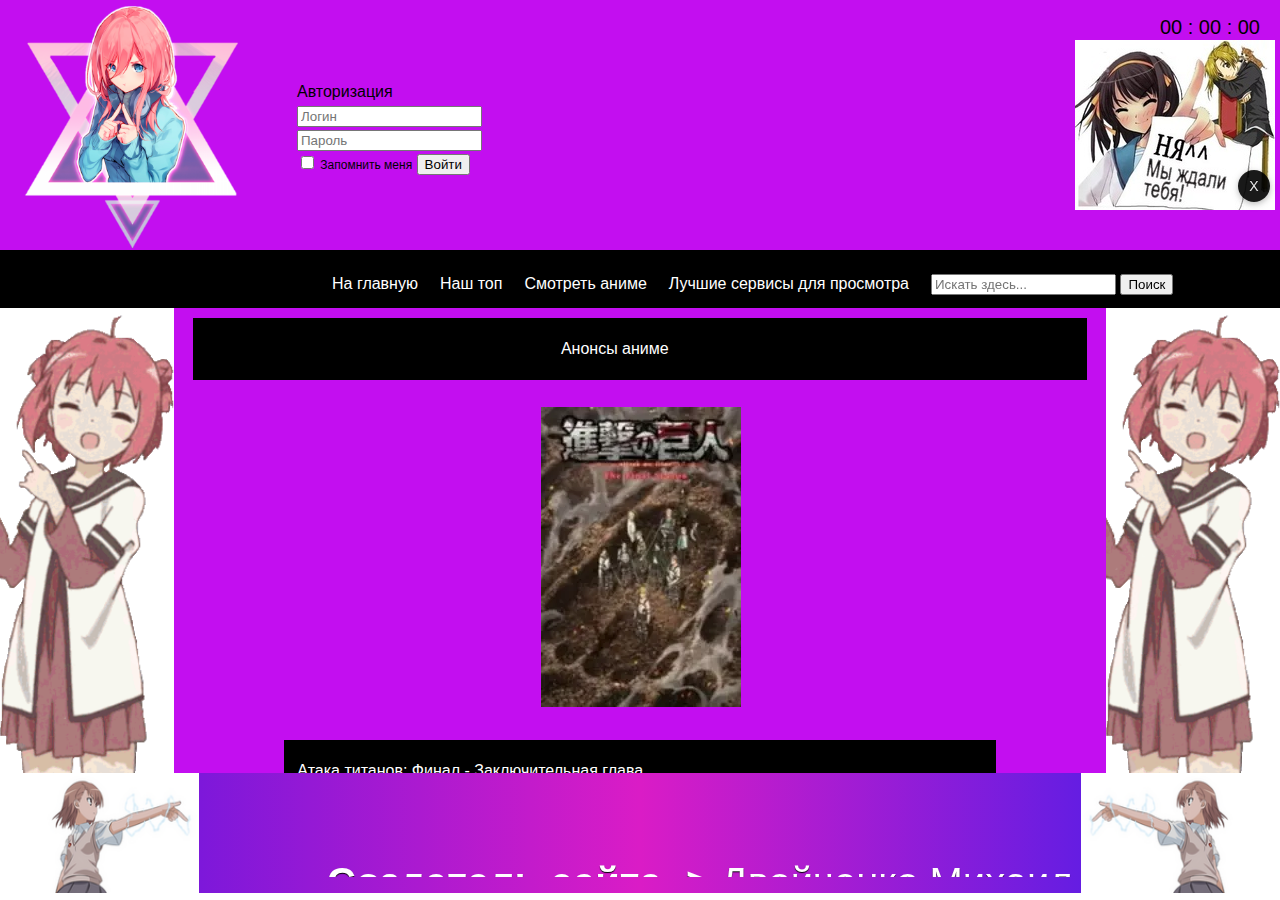
==== index.html @ 9b916d4d "Add files via upload" ====
<!DOCTYPE html>
<head>
    <meta charset="UTF-8">
    <meta http-equiv="X-UA-Compatible" content="IE=edge">
    <meta name="viewport" content="width=device-width, initial-scale=1.0">
    <link rel="icon" href="images/logo.png" type="images/.jpg">
    <link href="style.css" rel="stylesheet" type="text/css" />
    <script src="js/jquery-1.3.2.min.js" type="text/javascript"></script>
    <script src="overlay.js" type="text/javascript"></script>
    <script src="clock.js" type="text/javascript"></script>
    <title>AnimeHouse</title>
    </head>
<body>
      <div id="header">
        <table>
          <tr>
            <td><a href="index.html"><img style="float:left;" width="250px" height="250px" alt="Ну типо логотип" src="images/logo_v3.png"></a></td>
            <td>
              <form>
                <ul>
                  <li class="Av" >Авторизация</li>
                  <li><label for="user" class="icon-user"></label>
                  <input class="user" placeholder="Логин" id="user" /></li>
                  <li><label for="password" class="icon-lock"></label>
                  <input type="password" placeholder="Пароль" class="password" id="password" /></li>
                  <label for="remember"><input type="checkbox" id="remember" /><span class="remember" style="font-size: 12px;" > Запомнить меня</label>
                  <input type="submit" value="Войти" />
              </form></ul></td>
              
          </tr>
        </table>        
    </div>
    <div id="navigation">
        <table cellpadding="10px" style="padding-left: 25%;">
            <tr><td><a href="index.html">На главную</a></td><td><a href="nash_top.html">Наш топ</a></td><td><a href="smotret.html">Смотреть аниме</a></td><td><a href="service_anime.html">Лучшие сервисы для просмотра</a></td>
              <td><form action="" method="get">
              <input name="s" placeholder="Искать здесь..." type="search">
              <button type="submit">Поиск</button>
            </form></td></tr> 
        </table>
      </div> 
        <div class="position_block_2">
            
              <div class="left_side_bar">
                <table >
                  <tr><td></td></tr>
                </table>
              </div>
           
            
            <div class="body_content">
              
              <table class="Text_1_ckoro">
                <tr><td><p class="text_obz">Анонсы аниме</p>
                </td></tr>
              </table>
              <table class="Img_1">
                <tr><td><a href="smotret.html"><img width="200px" height="300px" src="images/ataka_titanov_ckoro.jpg"></a></td></tr>
              </table>
              <table class="Text_1">
                <tr><td><p class="text_obz">Атака титанов: Финал - Заключительная глава</p><p class="text_obz">Описание сюжета</p><p class="text_obz_1">В течение многих лет Ди Цюжэнь пытается найти следы внеземной жизни, веря в то, что где-то существуют разумные инопланетные существа, готовые поделиться своими секретами с человечеством. Его окружают единомышленники, которые поддерживают его идею и мечтают вместе найти инопланетян в космосе.
                  Им так и не удалось увидеть хотя бы крошечную частицу жизни во Вселенной, но они продолжают поиски. Ди Чьюжен не знает, что инопланетяне уже здесь, живут среди нас и разговаривают с ним каждый день. Члены клуба на самом деле являются инопланетянами, которые пытаются скрыть свою истинную сущность и изучить окружающий мир. Но их планы вот-вот будут сорваны, когда ди Чужен случайно узнает правду и попытается раскрыть ее своим товарищам. Сможет ли он убедить их в том, что члены его клуба на самом деле инопланетяне?</p>
                <p class="text_obz_1">Статус: анонс</p>
                <p class="text_obz_1">Год выхода: 2023</p>
                </td></tr>
              </table>
              <table class="Img_1">
                <tr><td><a href="smotret.html"><img width="200px" height="300px" src="images/klinok_ckoro.jpg"></a></td></tr>
             </table>
             <table class="Text_1">
                <tr><td><p class="text_obz">Клинок, рассекающий демонов: Деревня кузнецов</p><p class="text_obz">Описание сюжета</p><p class="text_obz_1">Тандзиро, Недзуко, Иноске и Зеницу смогли пережить невероятно сложную битву, в ходе которой главный герой лишился своего клинка, по сколько не смог совладать со своей силой и теперь ему нужен новый. Тандзиро и Недзуко держат дорогу в деревню ремесленников, для того что бы получить новый клинок. Так совпало, что в деревню так же прибыли ещё два "столпа", Муитиро Токито и Мицури Канродзи, которые тут находятся с той же целью что и Тандзиро. Деревня была хорошо скрыта и защищена в горах, но как оказалось демоны смогли добраться и сюда, причем не самые простые, а представители "Двенадцати лун", наших героев вновь ожидает невероятно сложная схватка.</p>
                <p class="text_obz_1">Статус: анонс</p>
                <p class="text_obz_1">Год выхода: на апрель 2023</p>
                </td></tr>
              </table>
              <table class="Img_1">
                <tr><td><a href="smotret.html"><img width="200px" height="300px" src="images/geroi_shita_ckoro.jpg"></a></td></tr>
              </table>
              <table class="Text_1">
                <tr><td><p class="text_obz">Восхождение героя щита</p><p class="text_obz">Описание сюжета</p><p class="text_obz_1">Главного героя — Наофуми Иватани призвали в параллельный мир в виде героя, но не его одного, призвано было четыре человека и каждому дано своё особенное оружие. Всего их было так же четыре: меч, лук, копье и щит. По началу всё шло хорошо и все любили Наофуми и других героев, но затем почему-то местные сочли что щит — бесполезен и начали строить ему всякие козни. Главному герою пришлось столкнуться с несправедливостью, жестокостью и предательствами, ведь его предала его первая спутница и по совместительству дочь короля. Но Герой Щита твёрдо решил не сворачивать со своего пути, ведь их призвали спасти этот мир, а он не привык бросать слабых в беде. Наофуми старался развиваться и достиг больших высот и смог всем доказать, что щит не менее слаб, а даже сильнее чем другие виды оружия и обрёл огромную популярность и вернул свою честь. В ходе своих приключений ему пришлось узнать, что те с кем он сражался оказались такими же людьми призванными из его мира, поэтому ему ещё предстоит заняться разгадкой этого мира.</p>
                <p class="text_obz_1">Статус: анонс</p>
                <p class="text_obz_1">Год выхода: 2023</p>
                </td></tr>
              </table>
              <table class="Img_1">
                <tr><td><a href="smotret.html"><img width="200px" height="300px" src="images/mag_bitva_2_ckoro.jpg"></a></td></tr>
             </table>
             <table class="Text_1">
                <tr><td><p class="text_obz">Магическая битва 2</p><p class="text_obz">Описание сюжета</p><p class="text_obz_1">Сюжет вращается вокруг парня по имени Итадори, который жил обычной школьной жизнью, но случилось так, что он проглотил проклятый палец древнего могущественного колдуна и теперь ему приходится уживаться с ним в одном теле, но взамен Итадори может использовать часть его силы. В конце первого сезона Итадори вместе с Нобарой смогли одолеть проклятий особого ранга Кечизу и Эсо, которые были родственниками. Чозо, старший из них, узнал о случившемся и жаждет мести. После Итадори вместе с Нобарой нашли Мегуми, который был знатно потрёпан в сражении. Когда Мегуми попытался отдать Итадори ещё один проклятый палец, то Сукуна сразу съел его. После их доблестной победы, слухи о трех первокурсниках которые одолели проклятия особого уровня быстро распотранились, а от чего были рекомендованы к повышению до первого ранга.</p>
                <p class="text_obz_1">Статус: анонс</p>
                <p class="text_obz_1">Год выхода: на июль 2023</p>
                </td></tr>
              </table>
              <table class="Img_1">
                <tr><td><a href="smotret.html"><img width="200px" height="300px" src="images/reink_bez_v_d_mire_2_ckoro.jpg"></a></td></tr>
              </table>
              <table class="Text_1">
                <tr><td><p class="text_obz">Реинкарнация безработного: История о приключениях в другом мире 2</p><p class="text_obz">Описание сюжета</p><p class="text_obz_1">Продолжение приключений Рудеуса в новом мире. Рудеус — родился в новом мире, после того как был сбит грузовиком на смерть в своем мире, где он был отаку-неудачником, которого ненавидели даже его собственные родители. Ему повезло, ведь он начал новую жизнь с нуля, будучи новорожденным ребёнком, но при этом сумел сохранить все воспоминания из прошлой жизни, а поэтому решил ни в коем случае не допустить печального исхода и в этот раз сделать всё правильно.</p>
                <p class="text_obz_1">Статус: анонс</p>
                <p class="text_obz_1">Год выхода: 2023</p>
                </td></tr>
              </table>
              <table class="Img_1">
                <tr><td><a href="smotret.html"><img width="200px" height="300px" src="images/doktor_stoun_3_ckoro.jpg"></a></td></tr>
             </table>
             <table class="Text_1">
                <tr><td><p class="text_obz">Доктор Стоун: Новый мир</p><p class="text_obz">Описание сюжета</p><p class="text_obz_1">Ужасная катастрофа изменила жизнь на Земле. В одночасье все жители планеты превратились в каменные статуи. Прошло больше тысячи лет прежде чем ученик старшей школы Сэнку Исигами вновь превратился в человека. Пытаясь найти ответы на множество вопросов герой начинает искать таких же, как он, что чудом пробудились. Благодаря высокому IQ Сэнку создает огромную лабораторию где вместе с единомышленниками пытается создать чудо-эликсир способный освободить человечество от каменных работ. Мало того что задача не из простых, так еще палки в колеса вставляет старый знакомый. Бывший школьный хулиган Цукаса Сисио очень доволен тем что почти все люди окаменели и на Земле нет ни одного взрослого чтобы стал отчитывать его за плохое поведение. Он быстро обзаводится единомышленниками которые так же не хотят возвращать всех людей к жизни.</p>
                <p class="text_obz_1">Статус: анонс</p>
                <p class="text_obz_1">Год выхода: на апрель 2023</p>
                </td></tr>
              </table>
              
              
             
     
            </div>
              
            
            
            <div class="right_side_bar">
              <table >
                <tr><td></td></tr>
              </table>  
                </div>
            </div>
            
            </div>
    </div>

  <div class="footer">
    <div class="f_1">
      <img width="100%" height="120px" src="images/f_1_2.png" alt="Лучший web-разработчик">
    </div>
    
    <dic class="raz">
      <marquee  direction="up" scrollamount="6" style="color: #ffffff; font-size: 40px; font-weight: bolder; line-height: 260%; text-shadow: #000000 0px 1px 1px; ">Создатель сайта -> <a target="_blank" href="https://vk.com/vkzalipator">Двойченко Михаил</a></marquee>
    </dic>
    
    <div class="f_2">
      <img width="100%" height="120px" src="images/f_2_1.png" alt="Лучший web-разработчик">
    </div>
  </div>
 
<!-- оверлэй -->
<div id="overlay">
	<div class="popup">
    <img width="200px" height="170px" src="images/ky.jpg">
    <button class="close" title="Закрыть" onclick="document.getElementById('overlay').style.display='none';"></button>
	</div>
</div>
<!-- часы -->
<div class="clock">
  <ul>
    <li id="hours">00</li>
    <li id="separator">:</li>
    <li id="minutes">00</li>
    <li id="separator">:</li>
    <li id="seconds">00</li>
  </ul>
</div>



</body>
</html>
---- style.css ----
a:link, a:visited { color: #FFFFFF; text-decoration: none; font-weight: normal; } 
a:active, a:hover { color: #99FF00; text-decoration: underline; }
#loginform, ul, li {
	list-style-type: none;
}
#header {
	width: 100%;
	height: 250px;
	margin: auto;
	background-color: #c30ef0;
	position: sticky;
}

body {
	margin: 0;
	padding: 0;
	line-height: 1.5em;
	font-family: Arial, Helvetica, sans-serif;
	font-size: 16px;
	background-image: url(images/);
	background-size: cover;
	background-repeat: no-repeat;
	background-position: center;
}
.position_block_2 {
	margin: 0px;
	padding: auto;
	width: 100%;
	height: 465px;
	display: flex;
	flex-direction: row;
	
}
.left_side_bar {
	text-align: center;
	padding: 15px;
	background-image: url(images/g_1.gif);
	width: 12%;
	height: 465px;
	background-size: cover;
	background-position: center;
}

.body_content {
	background-color: #c30ef0;
	width: 76%;
	height: auto;
	padding: 10px;
	display: flex;
  	flex-flow: row wrap;
	  overflow-x: hidden;
	  overflow-y: scroll;
}
.Img_1_ckoro {
	width: 40%;
	height: 55px;
	margin: 0px;
	padding: 0%;
	background-color: black;
	margin-bottom: 10px;
}
.otst_img_text_ckoro {
	width: 7%;
	height: 55px;
	margin-bottom: 10px;
	background-color: #000000;
}
.Text_1_ckoro {
	margin: auto;
	padding-left: 40%;
	width: 98%;
	height: auto;
	background-color: #000000;
	display: flex;
   	flex-direction: column;
	margin-bottom: 10px;
}
.Img_1 {
	width: 215px;
	max-width: 320px;
	min-width: 120px;
	max-height: 540px;
	min-height: 340px;
	margin-left: auto;
	padding-left: 5px;
	margin-right: auto;
	margin-bottom: 10px;
}

.Text_1 {
	margin-right: auto;
	margin-left: auto;
	padding-left: 10px;
	width: 78%;
	max-height: 1040px;
	min-height: 240px;
	background-color: #000000;
	display: flex;
   	flex-direction: column;
	margin-bottom: 10px;
}
.text_obz {
	color: rgb(255, 255, 255);
}
.text_obz_1 {
	color: rgb(255, 255, 255);
	font-size: 14px;
}
.right_side_bar {
	text-align: center;
	background-image: url(images/g_1.gif);
	width: 12%;
	height: 465px;
	padding: 15px;
	background-size: cover;
	background-position: center;
}
#navigation {
	width: 100%;
	height: auto;
	margin: 0px;
	padding-top: 10px;
	position: sticky;
	background-color: black;
}
.Av {
	color: black;
	font-size: medium;
}
.footer {
	
	width: 100%;
	height: 120px;
	margin-bottom: 0px;
	display: flex;
	flex-direction: row;
	background-color: #c30ef0;
}
.f_1 {
	width: 20%;
	height: 120px;
	background-color: #ffffff;
}
.f_2 {
	width: 20%;
	height: 120px;
	background-color: #ffffff;
}
.raz {
	width: 76%;
	height: 120px;
	padding-left: 10%;
	background: linear-gradient(90deg, rgba(125,24,218,1) 0%, rgba(218,28,198,1) 50%, rgba(101,29,226,1) 100%);
	animation: gradient 10s infinite linear; 
	background-size: auto; 
}
/* оверлей */
#overlay {
    position: fixed;
    top: 40px;
    right: 0px;
    display: none;
    width: 205px;
    height: 170px;
    -webkit-animation: fade .6s;
    -moz-animation: fade .6s;
    animation: fade .6s;
    
}

.close {
    top: 130px;
    right: 10px;
    width: 32px;
    height: 32px;
    position: absolute;
    border: none;
    -webkit-border-radius: 50%;
    -moz-border-radius: 50%;
    -ms-border-radius: 50%;
    -o-border-radius: 50%;
    border-radius: 50%;
    background-color: rgba(0, 0, 0, 0.9);
    -webkit-box-shadow: 0 2px 5px 0 rgba(0, 0, 0, 0.16), 0 2px 10px 0 rgba(0, 0, 0, 0.12);
    -moz-box-shadow: 0 2px 5px 0 rgba(0, 0, 0, 0.16), 0 2px 10px 0 rgba(0, 0, 0, 0.12);
    box-shadow: 0 2px 5px 0 rgba(0, 0, 0, 0.16), 0 2px 10px 0 rgba(0, 0, 0, 0.12);
    cursor: pointer;
    outline: none;
}
.close:before {
    color: rgba(255, 255, 255, 0.9);
    content: "X";
    font-family:  Arial, Helvetica, sans-serif;
    font-size: 14px;
    font-weight: normal;
    text-decoration: none;
    text-shadow: 0 -1px rgba(0, 0, 0, 0.9);
    -webkit-transition: all 0.5s;
    -moz-transition: all 0.5s;
    transition: all 0.5s;
}

.close:hover {
    background-color: rgba(252, 20, 0, 0.8);
}
/* часы */
.clock {
	position: absolute;
	top: 15px;
    right: 20px;
	font-size: 20px;
	font-family: Verdana, Arial, Sans-serif;
	color: rgb(0, 0, 0);
  }
  .clock ul {
	margin: 0px;
	list-style: none;
  }
  .clock ul li {
	display: inline;
  }
  .clock ul li#separator {
	-moz-animation: myfade 1s ease infinite;
	-webkit-animation: myfade 1s ease infinite;
  }
  

  @-webkit-keyframes myfade {
	0% {
	  opacity: 1.0;
	}
	50% {
	  opacity: 0;
	}
	100% {
	  opacity: 1.0;
	}   
  }
  
  @-moz-keyframes myfade {
	0% {
	  opacity: 1.0;
	}
	50% {
	  opacity: 0;
	}
	100% {
	  opacity: 1.0;
	};
  }
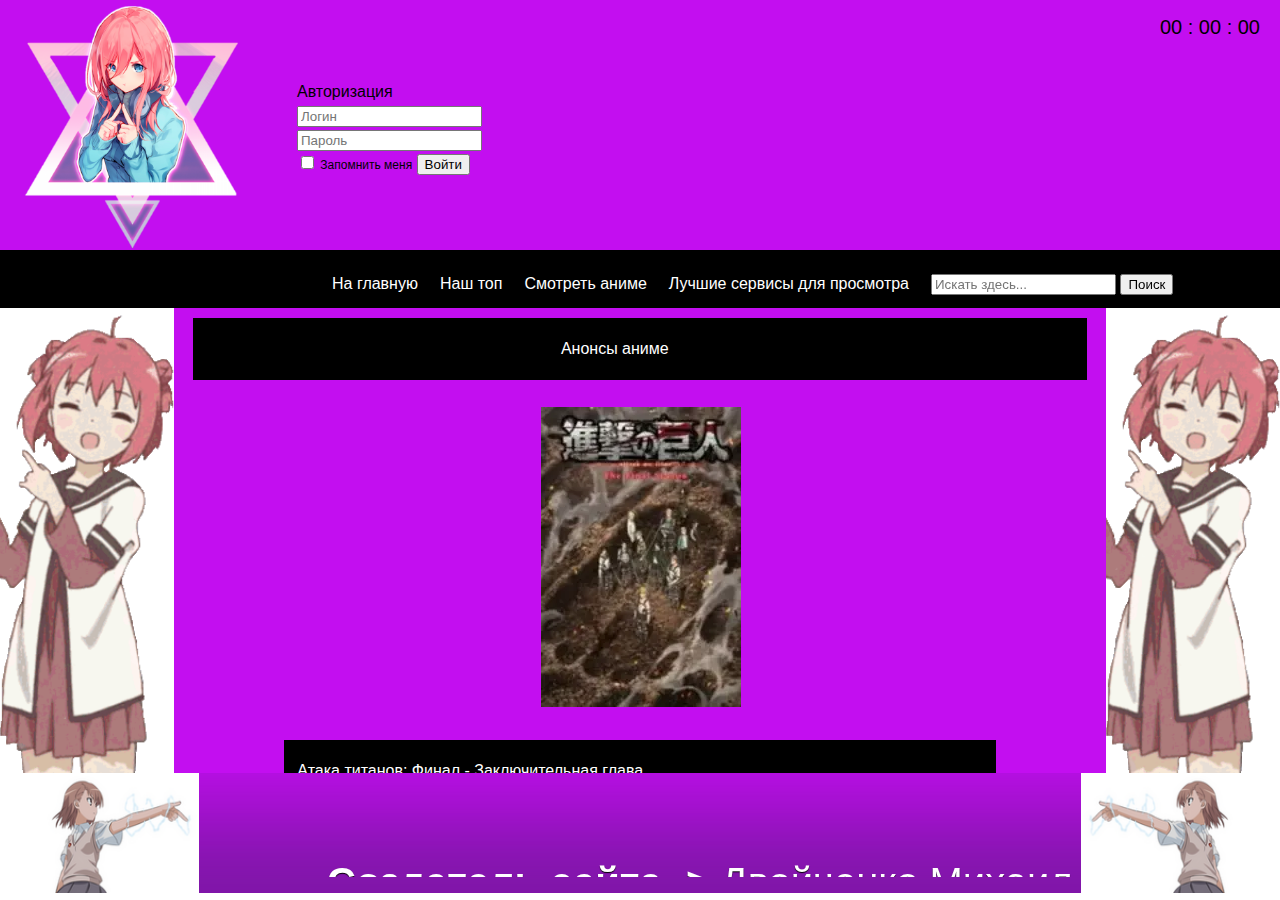
==== commit 533b9b7a: "Add files via upload" ====
--- a/index.html
+++ b/index.html
@@ -3,7 +3,7 @@
     <meta charset="UTF-8">
     <meta http-equiv="X-UA-Compatible" content="IE=edge">
     <meta name="viewport" content="width=device-width, initial-scale=1.0">
-    <link rel="icon" href="images/logo.png" type="images/.jpg">
+    <link rel="icon" href="dop_block/logo.png" type="images/.jpg">
     <link href="style.css" rel="stylesheet" type="text/css" />
     <script src="js/jquery-1.3.2.min.js" type="text/javascript"></script>
     <script src="overlay.js" type="text/javascript"></script>
@@ -14,7 +14,7 @@
       <div id="header">
         <table>
           <tr>
-            <td><a href="index.html"><img style="float:left;" width="250px" height="250px" alt="Ну типо логотип" src="images/logo_v3.png"></a></td>
+            <td><a href="index.html"><img style="float:left;" width="250px" height="250px" alt="Ну типо логотип" src="dop_block/logo_v3.png"></a></td>
             <td>
               <form>
                 <ul>
@@ -127,24 +127,24 @@
             </div>
     </div>
 
-  <div class="footer">
-    <div class="f_1">
-      <img width="100%" height="120px" src="images/f_1_2.png" alt="Лучший web-разработчик">
+    <div class="footer">
+      <div class="f_1">
+        <img width="100%" height="120px" src="dop_block/f_1_2.png" alt="Лучший web-разработчик">
+      </div>
+      
+      <dic class="raz">
+        <marquee  direction="up" scrollamount="6" style="color: #ffffff; font-size: 40px; font-weight: bolder; line-height: 260%; text-shadow: #000000 0px 1px 1px; ">Создатель сайта -> <a target="_blank" href="https://vk.com/vkzalipator">Двойченко Михаил</a></marquee>
+      </dic>
+      
+      <div class="f_2">
+        <img width="100%" height="120px" src="dop_block/f_2_1.png" alt="Лучший web-разработчик">
+      </div>
     </div>
-    
-    <dic class="raz">
-      <marquee  direction="up" scrollamount="6" style="color: #ffffff; font-size: 40px; font-weight: bolder; line-height: 260%; text-shadow: #000000 0px 1px 1px; ">Создатель сайта -> <a target="_blank" href="https://vk.com/vkzalipator">Двойченко Михаил</a></marquee>
-    </dic>
-    
-    <div class="f_2">
-      <img width="100%" height="120px" src="images/f_2_1.png" alt="Лучший web-разработчик">
-    </div>
-  </div>
  
 <!-- оверлэй -->
 <div id="overlay">
 	<div class="popup">
-    <img width="200px" height="170px" src="images/ky.jpg">
+    <img width="200px" height="170px" src="dop_block/ky.jpg">
     <button class="close" title="Закрыть" onclick="document.getElementById('overlay').style.display='none';"></button>
 	</div>
 </div>
@@ -161,5 +161,6 @@
 
 
 
+
 </body>
 </html>
--- a/style.css
+++ b/style.css
@@ -34,7 +34,7 @@
 .left_side_bar {
 	text-align: center;
 	padding: 15px;
-	background-image: url(images/g_1.gif);
+	background-image: url(dop_block/g_1.gif);
 	width: 12%;
 	height: 465px;
 	background-size: cover;
@@ -92,7 +92,7 @@
 	margin-left: auto;
 	padding-left: 10px;
 	width: 78%;
-	max-height: 1040px;
+	max-height: 1240px;
 	min-height: 240px;
 	background-color: #000000;
 	display: flex;
@@ -108,7 +108,7 @@
 }
 .right_side_bar {
 	text-align: center;
-	background-image: url(images/g_1.gif);
+	background-image: url(dop_block/g_1.gif);
 	width: 12%;
 	height: 465px;
 	padding: 15px;
@@ -150,9 +150,15 @@
 	width: 76%;
 	height: 120px;
 	padding-left: 10%;
-	background: linear-gradient(90deg, rgba(125,24,218,1) 0%, rgba(218,28,198,1) 50%, rgba(101,29,226,1) 100%);
-	animation: gradient 10s infinite linear; 
-	background-size: auto; 
+	background: #c30ef0;
+	box-shadow: 0 -200px 100px -120px rgb(125, 23, 165) inset;
+	animation: background 3s infinite alternate;
+}
+@keyframes background {
+	50% {
+	  background: rgb(152, 40, 204);
+	  box-shadow: 0 -200px 100px -100px rgb(23, 38, 170) inset;
+	}
 }
 /* оверлей */
 #overlay {
@@ -162,9 +168,9 @@
     display: none;
     width: 205px;
     height: 170px;
-    -webkit-animation: fade .6s;
-    -moz-animation: fade .6s;
-    animation: fade .6s;
+    -webkit-animation: fade .3s;
+    -moz-animation: fade .3s;
+    animation: fade .3s;
     
 }
 
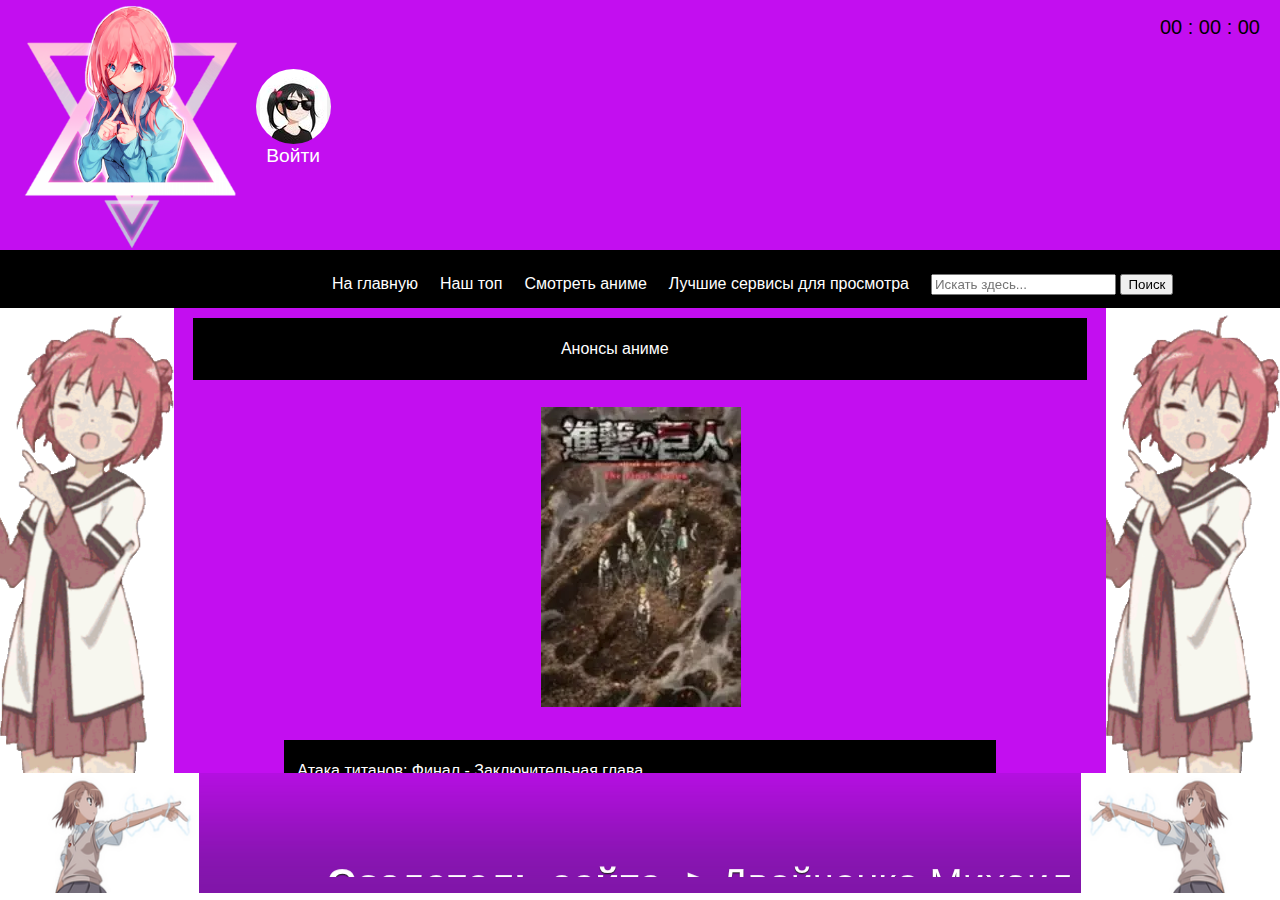
==== commit 9380650e: "Add files via upload" ====
--- a/index.html
+++ b/index.html
@@ -7,6 +7,7 @@
     <link href="style.css" rel="stylesheet" type="text/css" />
     <script src="js/jquery-1.3.2.min.js" type="text/javascript"></script>
     <script src="overlay.js" type="text/javascript"></script>
+    <script src="login_avtorization.js" type="text/javascript"></script>
     <script src="clock.js" type="text/javascript"></script>
     <title>AnimeHouse</title>
     </head>
@@ -14,19 +15,11 @@
       <div id="header">
         <table>
           <tr>
-            <td><a href="index.html"><img style="float:left;" width="250px" height="250px" alt="Ну типо логотип" src="dop_block/logo_v3.png"></a></td>
-            <td>
-              <form>
-                <ul>
-                  <li class="Av" >Авторизация</li>
-                  <li><label for="user" class="icon-user"></label>
-                  <input class="user" placeholder="Логин" id="user" /></li>
-                  <li><label for="password" class="icon-lock"></label>
-                  <input type="password" placeholder="Пароль" class="password" id="password" /></li>
-                  <label for="remember"><input type="checkbox" id="remember" /><span class="remember" style="font-size: 12px;" > Запомнить меня</label>
-                  <input type="submit" value="Войти" />
-              </form></ul></td>
-              
+            <td><a href="index.html"><img style="float:left;" class="logotip" alt="Ну типо логотип" src="dop_block/logo_v3.png"></a></td>
+            <td>  
+                <button class="avtorization" onclick="myFunction()"></button>
+                <p class="avtorization_text">Войти</p>
+            </td>
           </tr>
         </table>        
     </div>
@@ -159,7 +152,21 @@
   </ul>
 </div>
 
+<!-- авторизация -->
+<div class="form-popup" id="myForm">
+  <form action="#" class="form-container">
+    <h1 style="text-align: center;">Авторизация</h1>
 
+    <label for="name"><b>Логин</b></label>
+    <input type="text" placeholder="Почта или номер телефона" name="l" required>
+  
+  <label for="email"><b>Пароль</b></label>
+    <input type="text" placeholder="Ваш Пароль" name="p" required>
+
+    <button type="submit" class="btn">войти</button>
+    <button type="button" class="btn cancel" onclick="closeForm()">Закрыть</button>
+  </form>
+</div>
 
 
 </body>
--- a/style.css
+++ b/style.css
@@ -22,6 +22,93 @@
 	background-repeat: no-repeat;
 	background-position: center;
 }
+
+
+
+
+
+/**/
+.logotip {
+	max-width: 250px;
+	max-height: 250px;
+	min-width: 50px;
+	min-height: 50px;
+}
+.avtorization {
+	border-radius: 100%;
+	width: 75px;
+	height: 75px;
+	background-image: url(dop_block/login.jpg);
+	background-repeat: no-repeat;
+	background-position: center;
+	background-size: auto;
+	border: none;
+	float: right;
+	text-align: center;
+}
+.avtorization_text {
+	background-color: #c30ef0;
+	text-align: center;
+	font-size: larger;
+	font-family: 'Trebuchet MS', 'Lucida Sans Unicode', 'Lucida Grande', 'Lucida Sans', Arial, sans-serif;
+	color: white;
+}
+  
+  .form-popup {
+	display: none;
+	position: fixed;
+	bottom: 0;
+	right: 15px;
+	border: 1px solid #000000;
+	z-index: 9;
+	
+  }
+  
+  .form-container {
+	max-width: 210px;
+	padding: 10px;
+	background-color: white;
+	
+  }
+  
+  .form-container input[type=text], .form-container input[type=password] {
+	width: 86%;
+	padding: 15px;
+	margin: 5px 0 22px 0;
+	border: none;
+	background: #f1f1f1;
+  }
+  
+  .form-container input[type=text]:focus, .form-container input[type=password]:focus {
+	background-color: #ddd;
+	outline: none;
+  }
+  
+  .form-container .btn {
+	background-color: #1976D2;
+	color: white;
+	padding: 16px 20px;
+	border: none;
+	cursor: pointer;
+	width: 100%;
+	margin-bottom:10px;
+	opacity: 0.8;
+	font-size: 15px;
+	font-weight: bold;
+  }
+  
+  .form-container .cancel {
+	background-color: #448AFF;
+  }
+  
+  .form-container .btn:hover, .open-button:hover {
+	opacity: 1;
+  }
+
+/**/
+
+
+
 .position_block_2 {
 	margin: 0px;
 	padding: auto;
@@ -162,7 +249,7 @@
 }
 /* оверлей */
 #overlay {
-    position: fixed;
+    position: absolute;
     top: 40px;
     right: 0px;
     display: none;
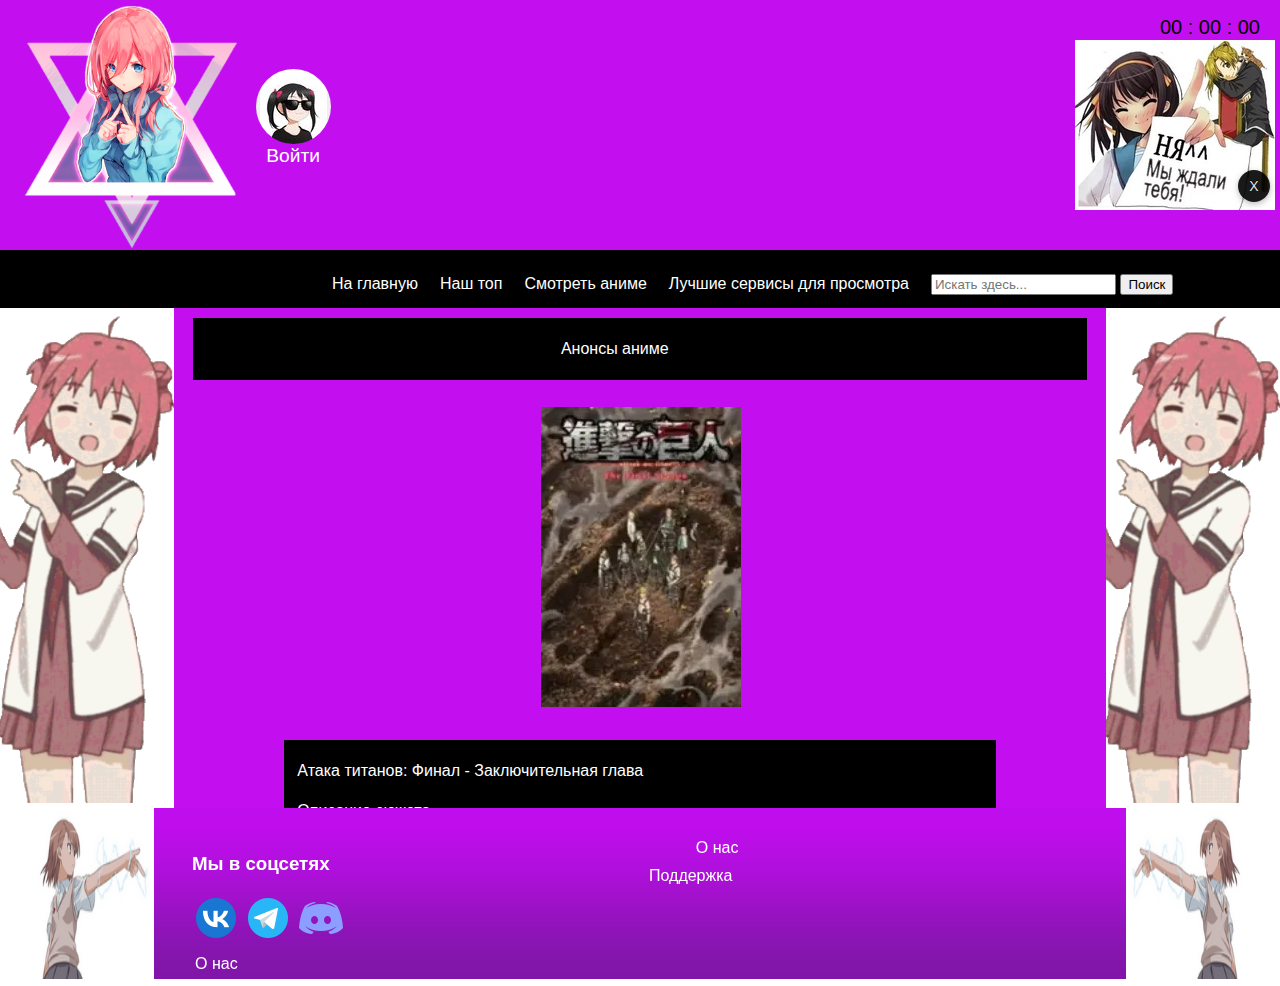
==== commit 6ef595a3: "Add files via upload" ====
--- a/index.html
+++ b/index.html
@@ -8,6 +8,7 @@
     <script src="js/jquery-1.3.2.min.js" type="text/javascript"></script>
     <script src="overlay.js" type="text/javascript"></script>
     <script src="login_avtorization.js" type="text/javascript"></script>
+    <script src="help_k.js" type="text/javascript"></script>
     <script src="clock.js" type="text/javascript"></script>
     <title>AnimeHouse</title>
     </head>
@@ -121,16 +122,34 @@
     </div>
 
     <div class="footer">
-      <div class="f_1">
-        <img width="100%" height="120px" src="dop_block/f_1_2.png" alt="Лучший web-разработчик">
+      <div class="foto_footer_l">
+        <img src="dop_block/f_1_2.png" width="80%" height="100%">
       </div>
-      
-      <dic class="raz">
-        <marquee  direction="up" scrollamount="6" style="color: #ffffff; font-size: 40px; font-weight: bolder; line-height: 260%; text-shadow: #000000 0px 1px 1px; ">Создатель сайта -> <a target="_blank" href="https://vk.com/vkzalipator">Двойченко Михаил</a></marquee>
-      </dic>
-      
-      <div class="f_2">
-        <img width="100%" height="120px" src="dop_block/f_2_1.png" alt="Лучший web-разработчик">
+      <div class="text_footer">
+        <div class="contak">
+          <h3 style="color: white;">Мы в соцсетях</h3>
+          <a href="vk.com/vkzalipator"><img src="dop_block/vk_icon.png"></a>
+          <a href="t.me/zmih_zmih"><img src="dop_block/tg_icon.png"></a>
+          <a href="https://discordapp.com/users/699977021966647347/"><img src="dop_block/ds_icon.png"></a>
+          <table>
+            <tr>
+              <td><a href="">О нас</a></td>
+            </tr>
+          </table>
+        </div>
+        <div class="osnovatel">
+          <table>
+            <tr>
+              <td><a href="">О нас</a></td>
+            </tr>
+            <tr>
+              <td><button class="help_k" onclick="myFunction_help_k()">Поддержка</button></td>
+            </tr>
+          </table>
+        </div>
+      </div>
+      <div class="foto_footer_r">
+        <img src="dop_block/f_2_1.png" width="80%" height="100%">
       </div>
     </div>
  
@@ -167,6 +186,21 @@
     <button type="button" class="btn cancel" onclick="closeForm()">Закрыть</button>
   </form>
 </div>
+<!-- помощь -->
+<div class="form-popup_help_k" id="myForm_help_k">
+  <form action="#" class="form-container_help_k">
+    <h1 style="text-align: center;">Поддержка</h1>
+
+    <label for="name"><b>Ваша Почта</b></label>
+    <input type="text" placeholder="*Обязательное поле" name="l" required>
+  
+  <label for="email"><b>Причина обращения</b></label>
+    <input type="text" placeholder="Что случилось?" name="p" required>
+
+    <button type="submit" class="btn">Отправить</button>
+    <button type="button" class="btn cancel" onclick="closeForm_help_k()">Закрыть</button>
+  </form>
+</div>
 
 
 </body>
--- a/style.css
+++ b/style.css
@@ -17,10 +17,6 @@
 	line-height: 1.5em;
 	font-family: Arial, Helvetica, sans-serif;
 	font-size: 16px;
-	background-image: url(images/);
-	background-size: cover;
-	background-repeat: no-repeat;
-	background-position: center;
 }
 
 
@@ -113,7 +109,7 @@
 	margin: 0px;
 	padding: auto;
 	width: 100%;
-	height: 465px;
+	height: 500px;
 	display: flex;
 	flex-direction: row;
 	
@@ -215,31 +211,16 @@
 	font-size: medium;
 }
 .footer {
-	
-	width: 100%;
-	height: 120px;
-	margin-bottom: 0px;
+	width: 100%;
+	min-height: 75px;
+	max-height: 220px;
+	margin: 0px;
 	display: flex;
 	flex-direction: row;
-	background-color: #c30ef0;
-}
-.f_1 {
-	width: 20%;
-	height: 120px;
-	background-color: #ffffff;
-}
-.f_2 {
-	width: 20%;
-	height: 120px;
-	background-color: #ffffff;
-}
-.raz {
-	width: 76%;
-	height: 120px;
-	padding-left: 10%;
 	background: #c30ef0;
 	box-shadow: 0 -200px 100px -120px rgb(125, 23, 165) inset;
 	animation: background 3s infinite alternate;
+	color: #FFFFFF;
 }
 @keyframes background {
 	50% {
@@ -247,6 +228,45 @@
 	  box-shadow: 0 -200px 100px -100px rgb(23, 38, 170) inset;
 	}
 }
+.foto_footer_l {
+	width: 15%;
+	min-height: 75px;
+	max-height: 220px;
+	text-align: left;
+}
+.foto_footer_r {
+	width: 15%;
+	min-height: 75px;
+	max-height: 220px;
+	text-align: right;
+}
+.text_footer {
+	width: 70%;
+	min-height: 75px;
+	max-height: 220px;
+	display: flex;
+	flex-direction: row;
+	padding-top: 25px;
+}
+.contak {
+	width: 50%;
+	min-height: 75px;
+	max-height: 220px;
+}
+.osnovatel {
+	width: 50%;
+	min-height: 75px;
+	max-height: 220px;
+	text-align: right;
+}
+.help_k {
+	background-color: rgba(0, 0, 0, 0);
+	border: none;
+	color: white;
+	font-size: 16px;
+}
+
+
 /* оверлей */
 #overlay {
     position: absolute;
@@ -342,3 +362,82 @@
 	};
   }
 
+/**/
+.logotip {
+	max-width: 250px;
+	max-height: 250px;
+	min-width: 50px;
+	min-height: 50px;
+}
+.avtorization {
+	border-radius: 100%;
+	width: 75px;
+	height: 75px;
+	background-image: url(dop_block/login.jpg);
+	background-repeat: no-repeat;
+	background-position: center;
+	background-size: auto;
+	border: none;
+	float: right;
+	text-align: center;
+}
+.avtorization_text {
+	background-color: #c30ef0;
+	text-align: center;
+	font-size: larger;
+	font-family: 'Trebuchet MS', 'Lucida Sans Unicode', 'Lucida Grande', 'Lucida Sans', Arial, sans-serif;
+	color: white;
+}
+  
+  .form-popup_help_k {
+	display: none;
+	position: fixed;
+	bottom: 0;
+	right: 15px;
+	border: 1px solid #000000;
+	z-index: 9;
+	
+  }
+  
+  .form-container_help_k {
+	max-width: 210px;
+	padding: 10px;
+	background-color: white;
+	
+  }
+  
+  .form-container_help_k input[type=text], .form-container_help_k input[type=password] {
+	width: 86%;
+	padding: 15px;
+	margin: 5px 0 22px 0;
+	border: none;
+	background: #f1f1f1;
+  }
+  
+  .form-container_help_k input[type=text]:focus, .form-container_help_k input[type=password]:focus {
+	background-color: #ddd;
+	outline: none;
+  }
+  
+  .form-container_help_k .btn {
+	background-color: #1976D2;
+	color: white;
+	padding: 16px 20px;
+	border: none;
+	cursor: pointer;
+	width: 100%;
+	margin-bottom:10px;
+	opacity: 0.8;
+	font-size: 15px;
+	font-weight: bold;
+  }
+  
+  .form-container_help_k .cancel {
+	background-color: #448AFF;
+  }
+  
+  .form-container_help_k .btn:hover, .open-button:hover {
+	opacity: 1;
+  }
+
+/**/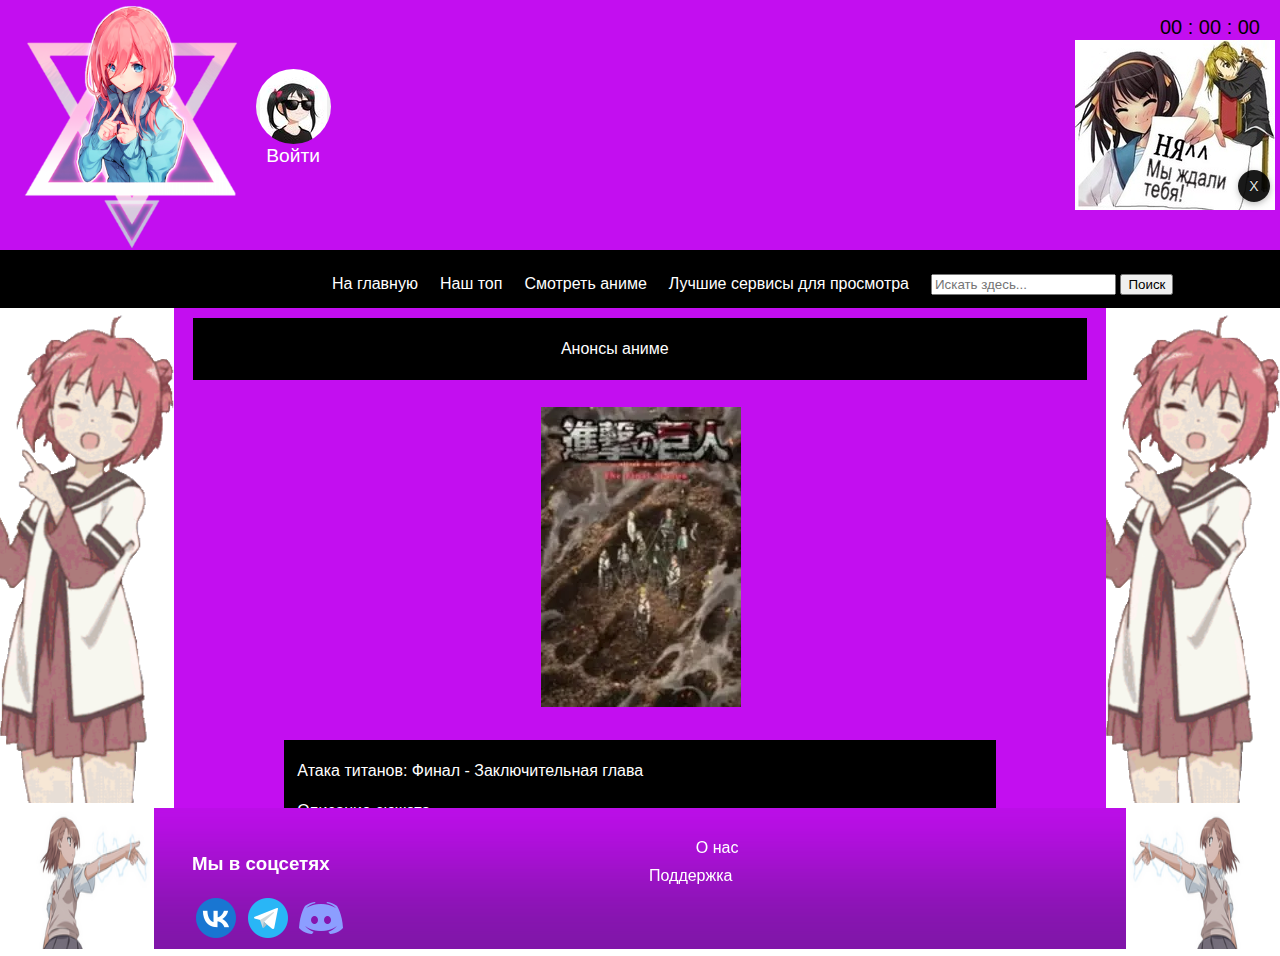
==== commit 29cf552d: "Add files via upload" ====
--- a/index.html
+++ b/index.html
@@ -131,16 +131,12 @@
           <a href="vk.com/vkzalipator"><img src="dop_block/vk_icon.png"></a>
           <a href="t.me/zmih_zmih"><img src="dop_block/tg_icon.png"></a>
           <a href="https://discordapp.com/users/699977021966647347/"><img src="dop_block/ds_icon.png"></a>
-          <table>
-            <tr>
-              <td><a href="">О нас</a></td>
-            </tr>
-          </table>
+          
         </div>
         <div class="osnovatel">
           <table>
             <tr>
-              <td><a href="">О нас</a></td>
+              <td><a href="README.md">О нас</a></td>
             </tr>
             <tr>
               <td><button class="help_k" onclick="myFunction_help_k()">Поддержка</button></td>
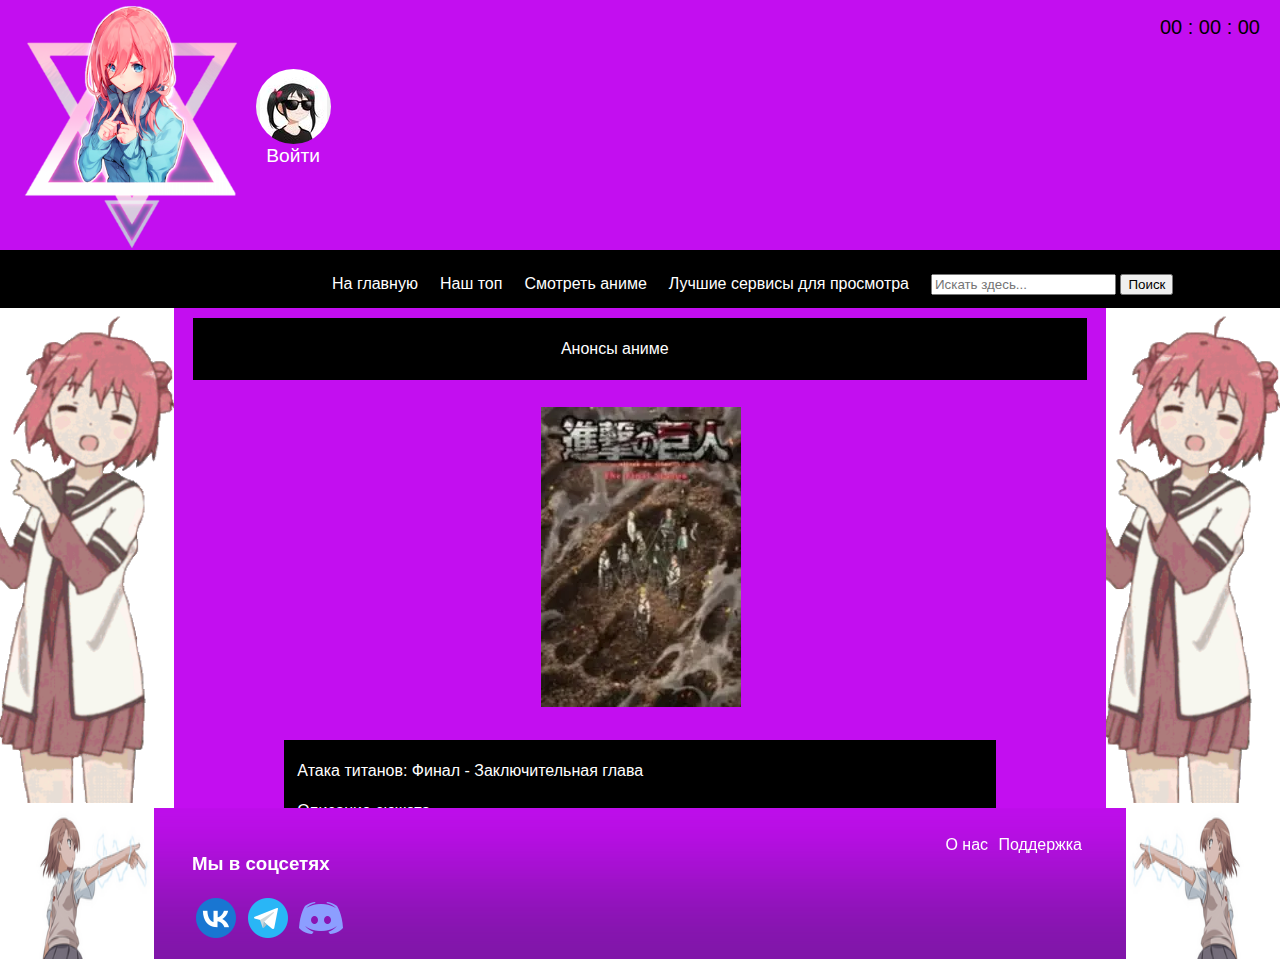
==== commit 6d342bc1: "Add files via upload" ====
--- a/index.html
+++ b/index.html
@@ -131,17 +131,11 @@
           <a href="vk.com/vkzalipator"><img src="dop_block/vk_icon.png"></a>
           <a href="t.me/zmih_zmih"><img src="dop_block/tg_icon.png"></a>
           <a href="https://discordapp.com/users/699977021966647347/"><img src="dop_block/ds_icon.png"></a>
-          
         </div>
         <div class="osnovatel">
-          <table>
-            <tr>
-              <td><a href="README.md">О нас</a></td>
-            </tr>
-            <tr>
-              <td><button class="help_k" onclick="myFunction_help_k()">Поддержка</button></td>
-            </tr>
-          </table>
+          <a href="README.md">О нас</a>
+          <button class="help_k" onclick="myFunction_help_k()">Поддержка</button>
+
         </div>
       </div>
       <div class="foto_footer_r">
--- a/style.css
+++ b/style.css
@@ -252,12 +252,15 @@
 	width: 50%;
 	min-height: 75px;
 	max-height: 220px;
+	padding-bottom: 10px;
 }
 .osnovatel {
 	width: 50%;
 	min-height: 75px;
 	max-height: 220px;
 	text-align: right;
+	padding-bottom: 10px;
+	
 }
 .help_k {
 	background-color: rgba(0, 0, 0, 0);
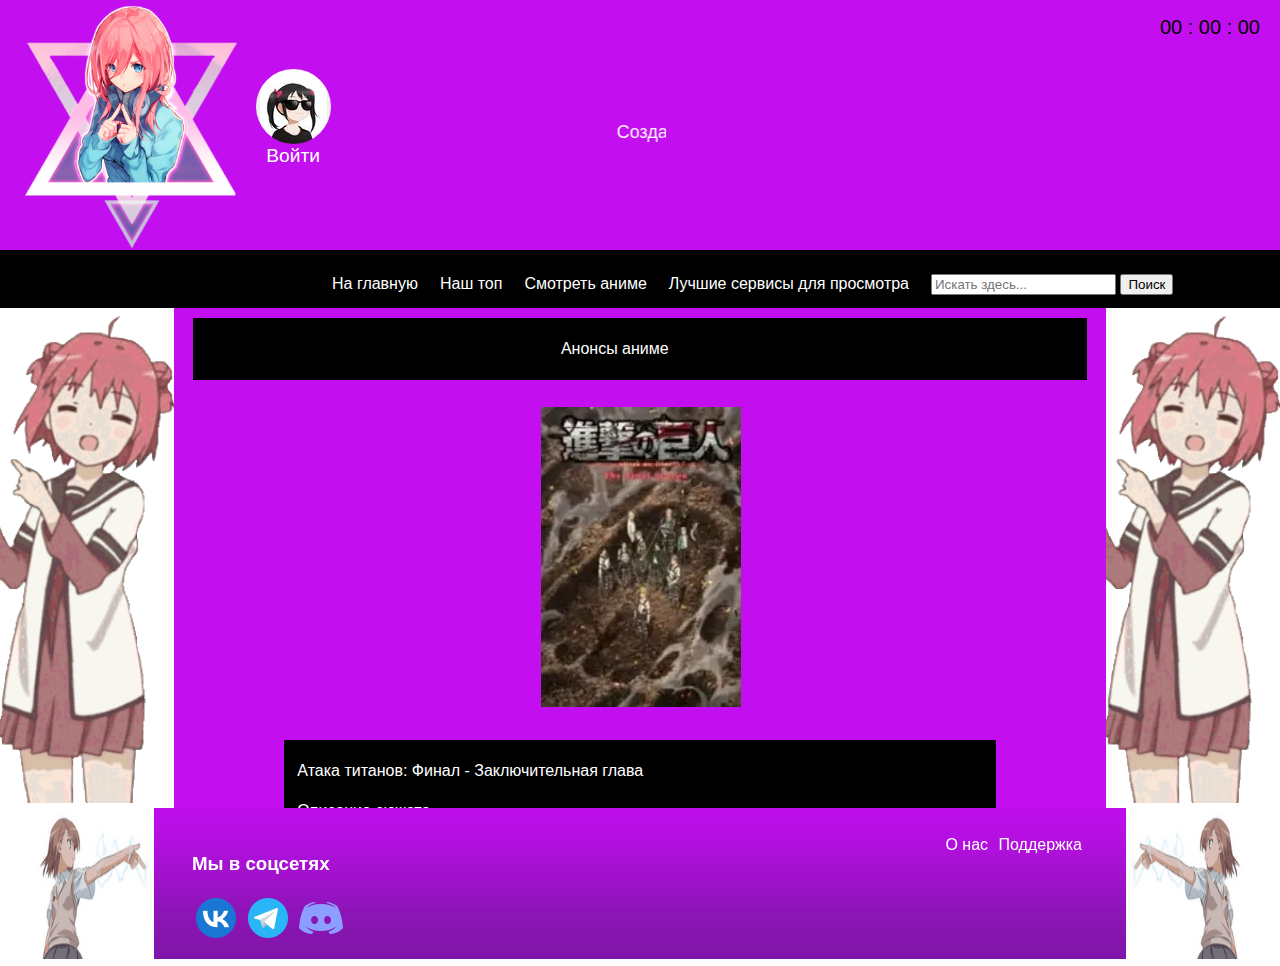
==== commit 5e4b3c1d: "Add files via upload" ====
--- a/index.html
+++ b/index.html
@@ -128,12 +128,12 @@
       <div class="text_footer">
         <div class="contak">
           <h3 style="color: white;">Мы в соцсетях</h3>
-          <a href="vk.com/vkzalipator"><img src="dop_block/vk_icon.png"></a>
-          <a href="t.me/zmih_zmih"><img src="dop_block/tg_icon.png"></a>
+          <a href="https://vk.com/vkzalipator"><img src="dop_block/vk_icon.png"></a>
+          <a href="https://t.me/zmih_zmih"><img src="dop_block/tg_icon.png"></a>
           <a href="https://discordapp.com/users/699977021966647347/"><img src="dop_block/ds_icon.png"></a>
         </div>
         <div class="osnovatel">
-          <a href="README.md">О нас</a>
+          <a href="404.html">О нас</a>
           <button class="help_k" onclick="myFunction_help_k()">Поддержка</button>
 
         </div>
@@ -150,6 +150,10 @@
     <button class="close" title="Закрыть" onclick="document.getElementById('overlay').style.display='none';"></button>
 	</div>
 </div>
+<!-- бегущая_строка_приветствие -->
+<div id="overlay_priv">
+    <marquee>Создатель сайта - <a href="https://vk.com/vkzalipator">Двойченко Михаил</a>  </marquee>
+</div>
 <!-- часы -->
 <div class="clock">
   <ul>
--- a/style.css
+++ b/style.css
@@ -443,4 +443,17 @@
 	opacity: 1;
   }
 
-/**/+/**/
+/* бегущая_строка_приветствие */
+#overlay_priv {
+    position: absolute;
+    top: 110px;
+    right: 48%;
+    display: block;
+	color: #FFFFFF;
+	font-size: large;
+	font-family: 'Lucida Sans', 'Lucida Sans Regular', 'Lucida Grande', 'Lucida Sans Unicode', Geneva, Verdana, sans-serif;
+    width: 250px;
+    height: 170px;
+    line-height: 250%;
+}
